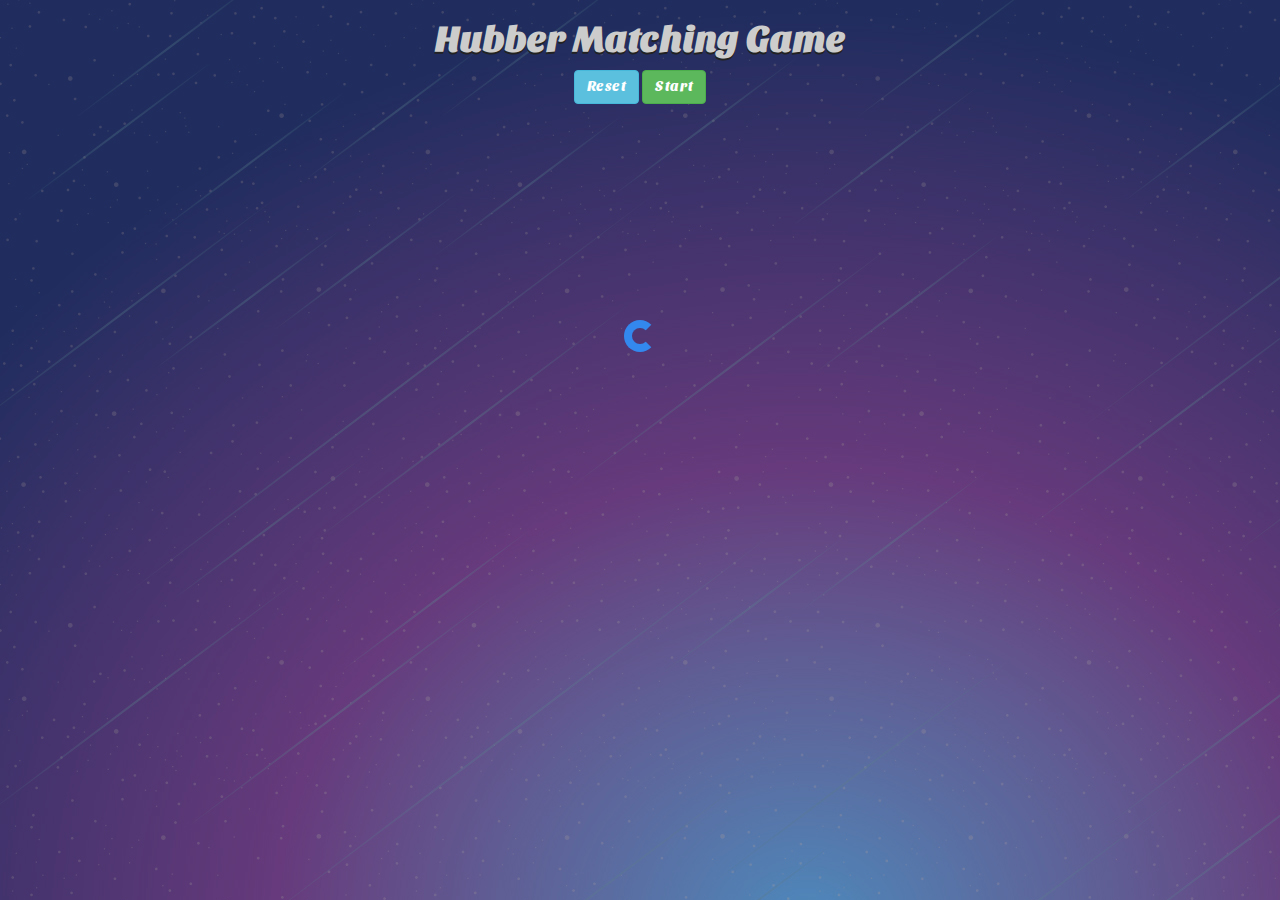
==== hubber-memory-game-gh-pages/index.html @ 2f6bc1d9 "working on timer" ====
<!DOCTYPE html>
<html lang="en">
  <head>
    <link rel="icon" type="image/ico" href="favicon.ico"/>
      <meta charset="utf-8">
        <title>Hubber Matching Game</title>
          <link href='https://fonts.googleapis.com/css?family=Sansita+One' rel='stylesheet' type='text/css'>
          <link href="https://fonts.googleapis.com/css?family=Orbitron:400,700" rel="stylesheet" type="text/css" >
          <link rel="stylesheet" href="https://maxcdn.bootstrapcdn.com/bootstrap/3.3.7/css/bootstrap.min.css">
          <script src="https://ajax.googleapis.com/ajax/libs/jquery/3.1.1/jquery.min.js"></script>
          <link rel="stylesheet" href="styles/main.css" />
          <script src="https://maxcdn.bootstrapcdn.com/bootstrap/3.3.7/js/bootstrap.min.js"></script>
  </head>
  <body>
    <header>
      <h1>Hubber Matching Game</h1>
    </header>
            
  <!-- START OF TIMER -->
            
    <div id='countdown'>
      <button type="button" class="btn btn-info" value="reset" id="reset">Reset</button>
      <button type="button" class="btn btn-success" value="start" id="start">Start</button>
    </div>


  <!-- END OF TIMER -->
            
    <section id="game">
      <div id="cards">
        <div class="card">
          <div class="face front"></div>
          <div class="face back">
            <div class="name"></div>
              <div class="login"></div>
              </div>
            </div>
          </div>
          <div id="loader">
            <div class="three-quarters-loader">
              Loading…
            </div>
          </div>
    </section>
    <section id="popup" class="hide">
      <div id="popup-bg"></div>
        <div id="popup-box">
          <div class="ribbon hide">
            <div class="ribbon-body">
              <span>New Record</span>
            </div>
            <div class="triangle">
            </div>
          </div>
          <div id="popup-box-content">
            <!--  -->
            <!-- <audio id="buttonactive">
              <source src="media/06-level-complete.mp3"/>
              <source src="media/button_active.ogg"/>
              </audio> -->
            <!--  -->
            <h1>You Won!</h1>
              <p>Your Score:</p>
              <p><span class='score'>13</span></p>
              <p><small>
                Last Score: <span class='last-score'>20</span><br>
                Saved on: <span class='saved-time'>13/4/2011 15:15:15</span>
                </small>
              </p>
          </div>
        </div>
      </section>
      <script src="https://code.jquery.com/jquery-1.7.2.min.js"></script>
      <script src="js/gh.min.js"></script>
      <script src="js/Hubbers.js"></script>
      <script src="js/memory-matching.js"></script>
  </body>
</html>



<!-- java -->

<script type="text/javascript">
var interval;
    var minutes = 0;
    var seconds = 5;
    

    function countdown(element) {
        interval = setInterval(function() {
            var el = document.getElementById(element);
            if(seconds == 0) {
                if(minutes == 0) {
                    alert(el.innerHTML = "Times Up!");                    
                    return el = document.getElementById(start);
                    
                    
                    clearInterval(interval);
                    return;
                } else {
                    minutes--;
                    seconds = 6;
                }
            }
            if(minutes > 0) {
                var minute_text = minutes + (minutes > 1 ? ' minutes' : ' minute');
            } else {
                var minute_text = '';
            }
            var second_text = seconds > 1 ? 'seconds' : 'second';
            el.innerHTML = minute_text + ' ' + seconds + ' ' + second_text + ' remaining';
            seconds--;
        }, 1000);
    }
    
    var reset = document.getElementById('reset');
    reset.onclick = function() {
    minutes = 0;
    seconds = 10;
    clearInterval(interval);
    interval = null;
}

    var start = document.getElementById('start');
    start.onclick = function() {
    if (!interval) {
        countdown('countdown');
    }
}
    
    
</script>
---- hubber-memory-game-gh-pages/styles/main.css ----
@import url("three-quarters.css");

body {
    text-align: center;
    font-family: 'Sansita One';
    background: #a46740 url(../images/table.jpg);
    color: #ccc;
    text-shadow: 0 1px 0 #222;
}
h1 {
    font-weight: bold;
    text-shadow: 0 2px 0 #222;
}
a, a:visited {
    color: #aea;
    text-decoration: none;	22
    -webkit-transition: all .3s;
    padding: 5px;
}
a:hover {
    color: #000;
    background: #aea;
    text-shadow: none;
}

#game {
    display: -webkit-box;
    -webkit-box-pack: center;
    -webkit-box-align: center;

    display: -moz-box;
    -moz-box-pack: center;
    -moz-box-align: center;
}

#cards {
    margin-top: 15px;
    position: relative;
    width: 557px;
    height: 557px;
    display: none;
}

.card {
    -webkit-perspective: 600;
    width: 128px;
    height: 128px;
    border-radius: 10px;
    overflow: hidden;



    /* changed	*/
    position: absolute;

    -moz-transition: all .3s;
    -webkit-transition: all .3s;
    transition: all .3s;
}

.face {
    width: 100%;
    height: 100%;
    position: absolute;

    -moz-transition-property: opacity, -moz-transform, -moz-box-shadow;
    -moz-transition-duration: .3s;
    -webkit-transition-property: opacity, -webkit-transform, -webkit-box-shadow;
    -webkit-transition-duration: .3s;
    transition-property: opacity, transform, box-shadow;
    transition-duration: .3s;

    -moz-backface-visibility: hidden;
    -webkit-backface-visibility: hidden;
    backface-visibility: hidden;

}

.front {
    background: #FFF url(../images/mark.png) no-repeat;
    z-index: 10;
}

.back {


    -moz-transform: rotate3d(0,1,0,-180deg);
    -webkit-transform: rotate3d(0,1,0,-180deg);
    transform: rotate3d(0,1,0,-180deg);

    z-index: 8;
}

.back .name, .back .login {
    position: absolute;
    bottom: 5px;
    left: 0;
    right: 0;
    display: block;
    color: #FFF;
}

.card:hover .face{
    -webkit-box-shadow: 0 0 20px #aaa;
    box-shadow: 0 0 10px #aaa;
}
.card-flipped .face{
    -webkit-box-shadow: 0 0 20px #aaa;
    box-shadow: 0 0 10px #aaa;
}
.card-flipped .front {
    -moz-transform: rotate3d(0,1,0,180deg);
    -webkit-transform: rotate3d(0,1,0,180deg);
    transform: rotate3d(0,1,0,180deg);

    /* ensure the front face is below the back face */
    z-index: 8;
}

.card-flipped .back {
    -moz-transform: rotate3d(0,1,0,0deg);
    -webkit-transform: rotate3d(0,1,0,0deg);
    transform: rotate3d(0,1,0,0deg);

    /* ensure the back face is on top of the front face */
    z-index: 10;
}

.card-removed {
    opacity: 0;
}

#popup {
    font-family: 'Orbitron', serif;
    font-size: 28px;
    font-weight: 700;
    text-shadow: 0px 1px 2px #fff;
    color: #222;
    position: absolute;
    width: 100%;
    height: 100%;
    top: 0;
    left: 0;
    background: rgba(0,0,0,.5);
    display: -webkit-box;
    -webkit-box-pack: center;
    -webkit-box-align: center;
    -webkit-transition: all .5s ease-in;
}
#popup h1 {
    font-weight: 400;
}
#popup-box {
    position: relative;
    width: 400px;
    height: 300px;
    background: #ccc;
    border-radius: 10px;
    -webkit-box-shadow: 0 5px 5px #333;
    display: -webkit-box;
    -webkit-box-pack: center;
    -webkit-box-align: center;
    -webkit-transition: all .5s ease-in;
}
#popup-box small {
    font-size: .6em;
}
#popup.hide {
    background: rgba(0,0,0,0);
    visibility: hidden;
}
#popup.hide #popup-box{
    margin-top: -800px;
}
.ribbon.hide {
    display: none;
}
.ribbon {
    float: left;
    position: absolute;
    left: -7px;
    top: 165px;
    z-index: 0;
    font-size: .5em;
    text-transform: uppercase;
    text-align: right;
}
.ribbon-body {
    height: 14px;
    background: #ca3d33;
    padding: 6px;
    z-index: 100;
    -webkit-box-shadow: 2px 2px 0 rgba(150,120,70,.4);
    border-radius: 0 5px 5px 0;
    color: #fff;
    text-shadow: 0px 1px 1px rgba(0,0,0,.3);
}
.triangle{
    position: relative;
    height: 0px;
    width: 0;
    left: -5px;
    top: -32px;
    border-style: solid;
    border-width: 6px;
    border-color: transparent #882011 transparent transparent;
    z-index: -1;
}

div#loader {
    position: absolute;
    left: 0;
    right: 0;
    top: 320px;
}
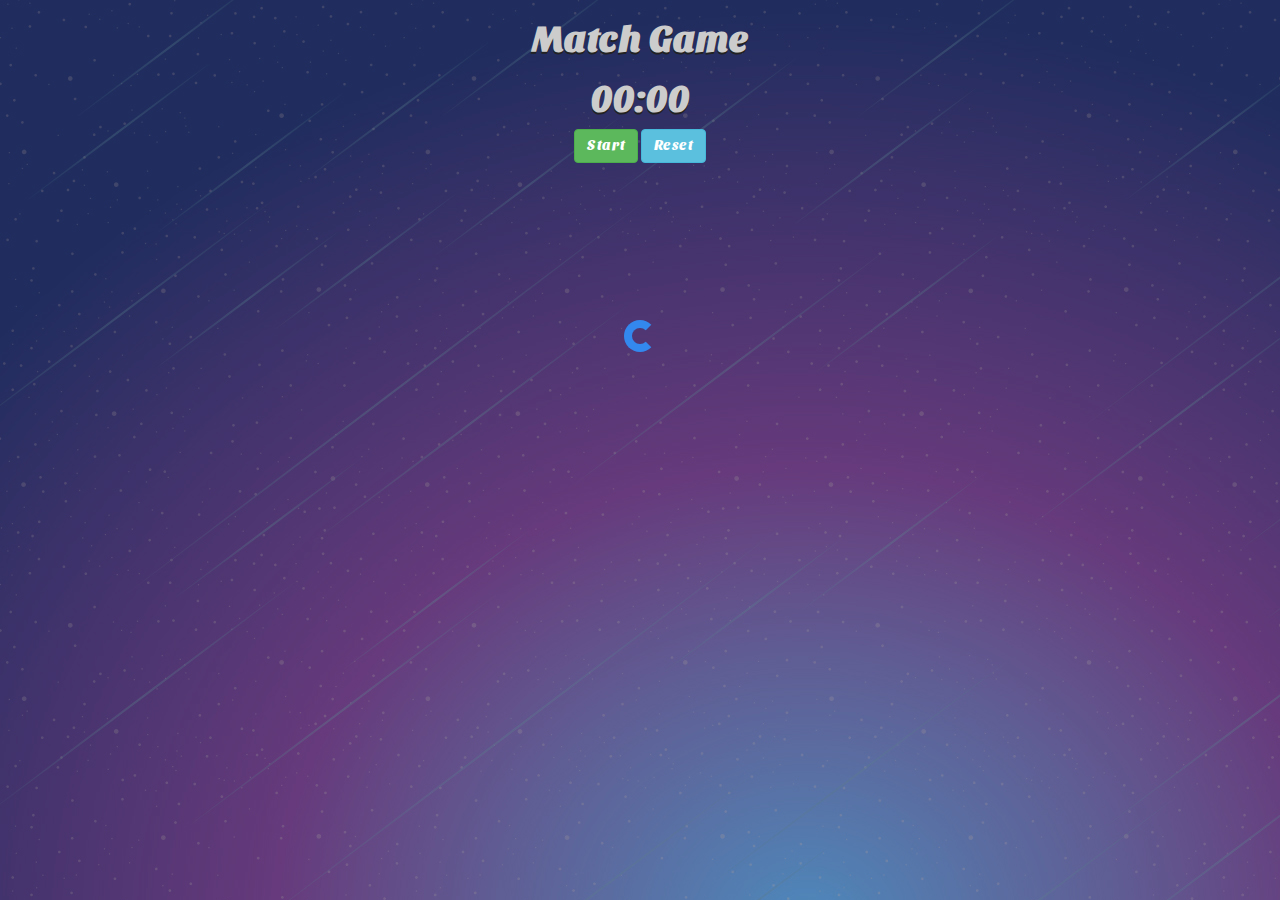
==== commit 81d6a3ab: "fixed timer" ====
--- a/hubber-memory-game-gh-pages/index.html
+++ b/hubber-memory-game-gh-pages/index.html
@@ -3,7 +3,7 @@
   <head>
     <link rel="icon" type="image/ico" href="favicon.ico"/>
       <meta charset="utf-8">
-        <title>Hubber Matching Game</title>
+        <title>Match Game</title>
           <link href='https://fonts.googleapis.com/css?family=Sansita+One' rel='stylesheet' type='text/css'>
           <link href="https://fonts.googleapis.com/css?family=Orbitron:400,700" rel="stylesheet" type="text/css" >
           <link rel="stylesheet" href="https://maxcdn.bootstrapcdn.com/bootstrap/3.3.7/css/bootstrap.min.css">
@@ -13,37 +13,37 @@
   </head>
   <body>
     <header>
-      <h1>Hubber Matching Game</h1>
+      <h1>Match Game</h1>
     </header>
-            
-  <!-- START OF TIMER -->
-            
-    <div id='countdown'>
-      <button type="button" class="btn btn-info" value="reset" id="reset">Reset</button>
-      <button type="button" class="btn btn-success" value="start" id="start">Start</button>
+    <div class="timer">  <!-- START OF TIMER -->
+      <h1><span class="minute">06</span>:<span class="second">41</span></h1>
     </div>
-
-
-  <!-- END OF TIMER -->
-            
-    <section id="game">
-      <div id="cards">
-        <div class="card">
-          <div class="face front"></div>
-          <div class="face back">
-            <div class="name"></div>
-              <div class="login"></div>
+    <div class="control">
+      <button class="btn btn-success" onClick="timer.start(1000)">Start</button> 
+      <button class="btn btn-info"onClick="timer.reset(10)">Reset</button>
+    </div>
+      <section id="game">  <!-- END OF TIMER -->
+        <div id="cards">
+          <div class="card">
+            <div class="face front">
+            </div>
+            <div class="face back">
+              <div class="name">
               </div>
-            </div>
-          </div>
-          <div id="loader">
-            <div class="three-quarters-loader">
-              Loading…
-            </div>
-          </div>
-    </section>
-    <section id="popup" class="hide">
-      <div id="popup-bg"></div>
+              <div class="login">
+              </div>
+            </div>
+          </div>
+        </div>
+        <div id="loader">
+          <div class="three-quarters-loader">
+            Loading…
+          </div>
+        </div>
+      </section>
+      <section id="popup" class="hide">
+        <div id="popup-bg">
+        </div>
         <div id="popup-box">
           <div class="ribbon hide">
             <div class="ribbon-body">
@@ -53,20 +53,20 @@
             </div>
           </div>
           <div id="popup-box-content">
-            <!--  -->
-            <!-- <audio id="buttonactive">
-              <source src="media/06-level-complete.mp3"/>
-              <source src="media/button_active.ogg"/>
-              </audio> -->
-            <!--  -->
+                  <!--  -->
+                  <!-- <audio id="buttonactive">
+                      <source src="media/06-level-complete.mp3"/>
+                      <source src="media/button_active.ogg"/>
+                      </audio> -->
+                      <!--  -->
             <h1>You Won!</h1>
-              <p>Your Score:</p>
-              <p><span class='score'>13</span></p>
-              <p><small>
-                Last Score: <span class='last-score'>20</span><br>
-                Saved on: <span class='saved-time'>13/4/2011 15:15:15</span>
-                </small>
-              </p>
+            <p>Your Score:</p>
+            <p><span class='score'>13</span></p>
+            <p>
+              <small>Last Score: <span class='last-score'>20</span><br>
+                      Saved on: <span class='saved-time'>13/4/2011 15:15:15</span>
+              </small>
+            </p>
           </div>
         </div>
       </section>
@@ -74,60 +74,128 @@
       <script src="js/gh.min.js"></script>
       <script src="js/Hubbers.js"></script>
       <script src="js/memory-matching.js"></script>
-  </body>
-</html>
+    </body>
+  </html>
 
 
 
 <!-- java -->
 
-<script type="text/javascript">
-var interval;
-    var minutes = 0;
-    var seconds = 5;
-    
-
-    function countdown(element) {
-        interval = setInterval(function() {
-            var el = document.getElementById(element);
-            if(seconds == 0) {
-                if(minutes == 0) {
-                    alert(el.innerHTML = "Times Up!");                    
-                    return el = document.getElementById(start);
-                    
-                    
-                    clearInterval(interval);
-                    return;
-                } else {
-                    minutes--;
-                    seconds = 6;
-                }
-            }
-            if(minutes > 0) {
-                var minute_text = minutes + (minutes > 1 ? ' minutes' : ' minute');
-            } else {
-                var minute_text = '';
-            }
-            var second_text = seconds > 1 ? 'seconds' : 'second';
-            el.innerHTML = minute_text + ' ' + seconds + ' ' + second_text + ' remaining';
-            seconds--;
-        }, 1000);
-    }
-    
-    var reset = document.getElementById('reset');
-    reset.onclick = function() {
-    minutes = 0;
-    seconds = 10;
-    clearInterval(interval);
-    interval = null;
-}
-
-    var start = document.getElementById('start');
-    start.onclick = function() {
-    if (!interval) {
-        countdown('countdown');
-    }
-}
-    
-    
-</script> +<script>
+
+function _timer(callback)
+{
+var time = 0; 
+var mode = 1; 
+var status = 0; 
+var timer_id; 
+
+this.start = function(interval)
+{
+interval = (typeof(interval) !== 'undefined') ? interval : 1000;
+
+if(status == 0)
+{
+status = 1;
+timer_id = setInterval(function()
+{
+switch(mode)
+{
+default:
+if(time)
+{
+time--;
+generateTime();
+if(typeof(callback) === 'function') callback(time);
+}
+break;
+
+case 1:
+if(time < 86400)
+{
+time++;
+generateTime();
+if(typeof(callback) === 'function') callback(time);
+}
+break;
+}
+}, interval);
+}
+}
+
+
+this.stop = function()
+{
+if(status == 1)
+{
+status = 0;
+clearInterval(timer_id);
+}
+}
+
+
+this.reset = function(sec)
+{
+sec = (typeof(sec) !== 'undefined') ? sec : 0;
+time = sec;
+generateTime(time);
+}
+
+this.mode = function(tmode)
+{
+mode = tmode;
+}
+
+
+this.getTime = function()
+{
+return time;
+}
+
+this.getMode = function()
+{
+return mode;
+}
+
+this.getStatus
+{
+return status;
+}
+
+function generateTime()
+{
+var second = time % 60;
+var minute = Math.floor(time / 60) % 60;
+var hour = Math.floor(time / 3600) % 60;
+
+second = (second < 10) ? '0'+second : second;
+minute = (minute < 10) ? '0'+minute : minute;
+hour = (hour < 10) ? '0'+hour : hour;
+
+$('div.timer span.second').html(second);
+$('div.timer span.minute').html(minute);
+
+}
+}
+
+var timer;
+
+$(document).ready(function(e) 
+{
+timer = new _timer
+(
+function(time)
+{
+if(time == 0)
+{
+timer.stop();
+
+}
+}
+);
+timer.reset(0);
+timer.mode(0);
+});
+
+//-->
+</script>--- a/hubber-memory-game-gh-pages/styles/main.css
+++ b/hubber-memory-game-gh-pages/styles/main.css
@@ -77,7 +77,7 @@
 }
 
 .front {
-    background: #FFF url(../images/mark.png) no-repeat;
+    background: #FFF url(hubber-memory-game-gh-pages/images/Devil_Heart.png) no-repeat;
     z-index: 10;
 }
 
